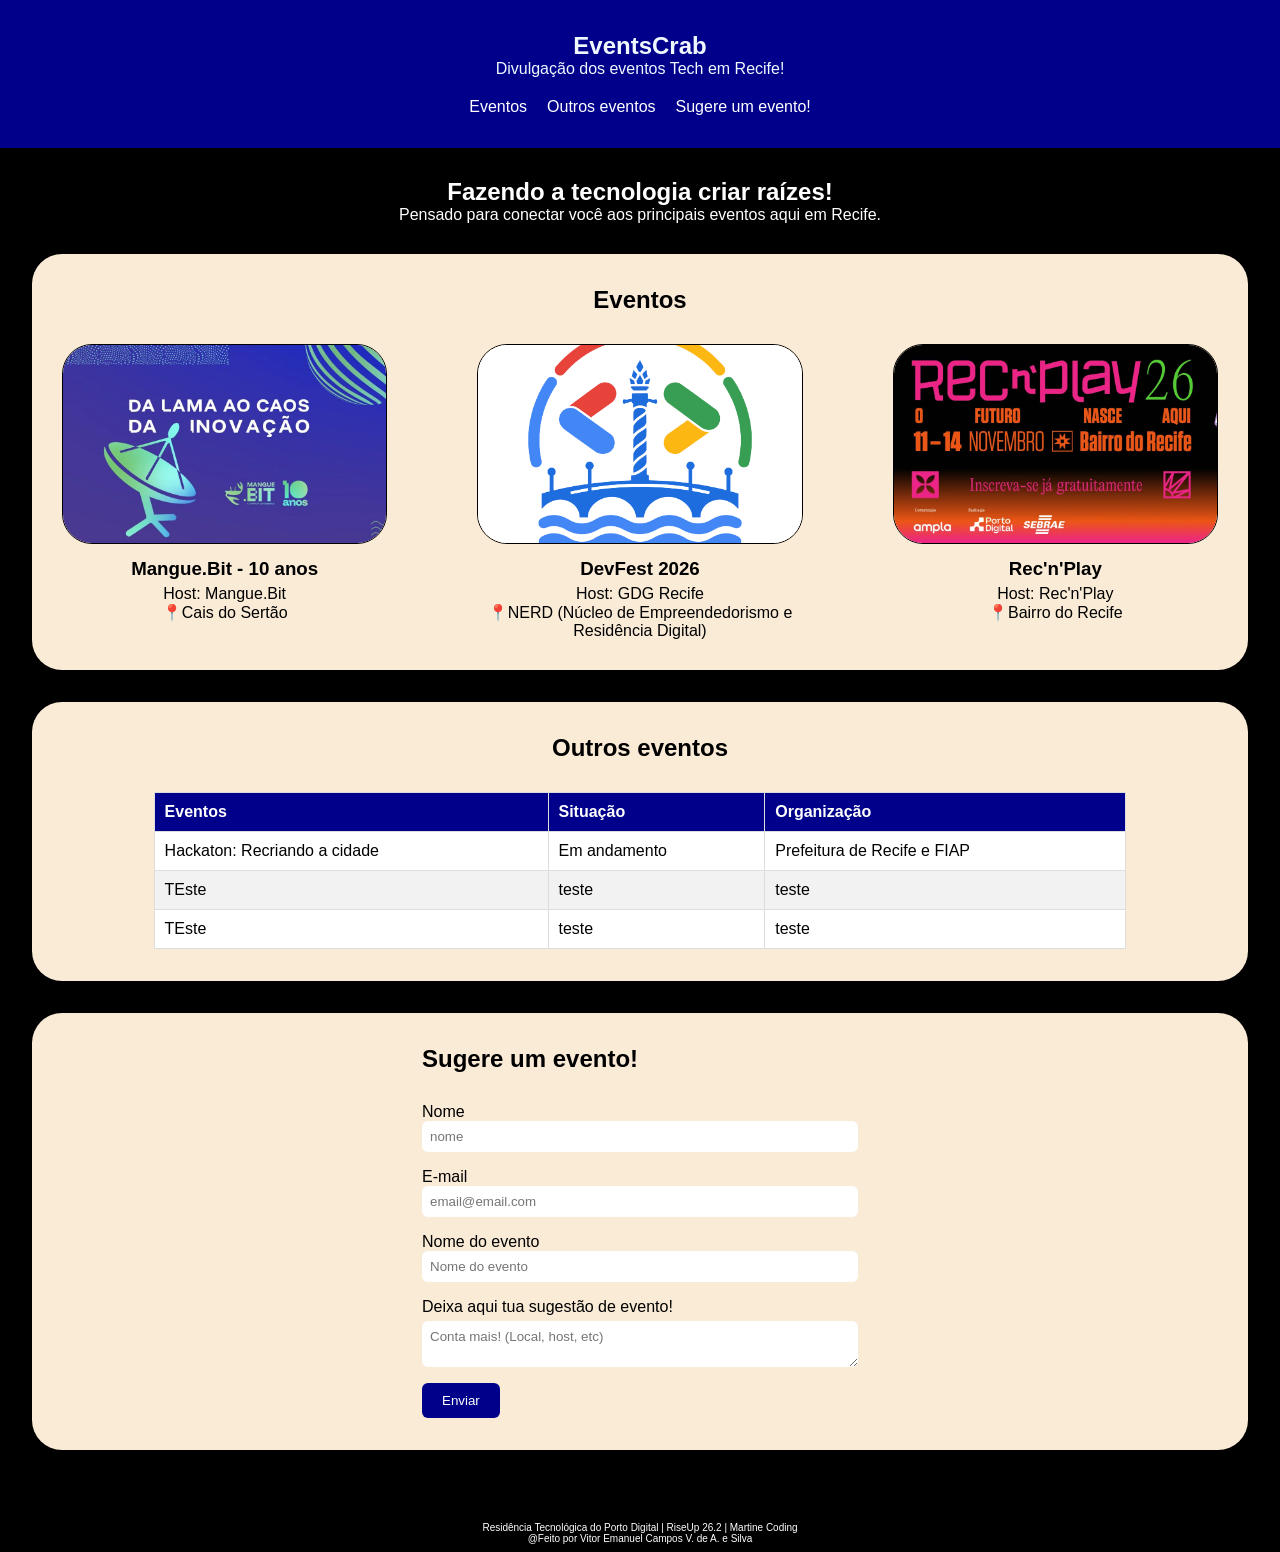
==== segundo-site/index.html @ ab200de3 "add second site" ====
<!DOCTYPE html>
<html lang="pt-br">

<head>
    <meta charset="UTF-8">
    <meta name="viewport" content="width=device-width, initial-scale=1.0">
    <title>Martine Coding - RiseUp 26.2</title>
    <link rel="stylesheet" href="style.css">
</head>

<body>
    <header>
        <section id="logo">
            <h1>EventsCrab</h1>
            <p>Divulgação dos eventos Tech em Recife!</p>
        </section>
        <nav id="navbar">
            <a href="#grid">Eventos</a>
            <a href="#tabela"> Outros eventos</a>
            <a href="#form"> Sugere um evento!</a>
        </nav>
    </header>
    <main>
        <section id="descricao">
            <h2>Fazendo a tecnologia criar raízes!</h2>
            <p>Pensado para conectar você aos principais eventos aqui em Recife.</p>
        </section>
        <section id="grid">
            <h2>Eventos</h2>
            <div class="grid-cards">
                <div class="grid-card">
                    <img src="img/manguebit.jpg" alt="Imagem do Marco Zero, Recife/Pernambuco">
                    <h3>Mangue.Bit - 10 anos</h3>
                    <p>Host: Mangue.Bit</p>
                    <p>📍Cais do Sertão</p>
                </div>
                <div class="grid-card">
                    <img src="img/gdg.png" alt="">
                    <h3>DevFest 2026</h3>
                    <p>Host: GDG Recife</p>
                    <p>📍NERD (Núcleo de Empreendedorismo e Residência Digital)</p>
                </div>
                <div class="grid-card">
                    <img src="img/recnplay.webp" alt="">
                    <h3>Rec'n'Play</h3>
                    <p>Host: Rec'n'Play</p>
                    <p>📍Bairro do Recife</p>
                </div>
            </div>
        </section>
        <section id="tabela">
            <h2>Outros eventos</h2>
            <div class="table">
                <table>
                    <thead>
                        <tr>
                            <th>Eventos</th>
                            <th>Situação</th>
                            <th>Organização</th>
                        </tr>
                    </thead>
                    <tbody>
                        <tr>
                            <td>Hackaton: Recriando a cidade</td>
                            <td>Em andamento</td>
                            <td>Prefeitura de Recife e FIAP</td>
                        </tr>
                        <tr>
                            <td>TEste</td>
                            <td>teste</td>
                            <td>teste</td>
                        </tr>
                        <tr>
                            <td>TEste</td>
                            <td>teste</td>
                            <td>teste</td>
                        </tr>
                    </tbody>
                </table>
            </div>
        </section>
        <section id="form">
            <div class="formulario">
                <h2>Sugere um evento!</h2>
                <form>
                    <div class="campo">
                        <label for="nome">Nome</label>
                        <input type="text" name="nome" id="nome" placeholder="nome" required>
                    </div>

                    <div class="campo">
                        <label for="email">E-mail</label>
                        <input type="email" name="email" id="email" placeholder="email@email.com" required>
                    </div>

                    <div class="campo">
                        <label for="evento">Nome do evento</label>
                        <input type="text" name="evento" id="evento" placeholder="Nome do evento" required>
                    </div>

                    <div class="campo">
                        <label for="sugestao">Deixa aqui tua sugestão de evento!</label>
                        <textarea name="sugestao" id="sugestao" placeholder="Conta mais! (Local, host, etc)" required></textarea>
                    </div>

                    <button type="submit">Enviar</button>
                </form>
            </div>
        </section>
    </main>
    <footer>
        <p>Residência Tecnológica do Porto Digital | RiseUp 26.2 | Martine Coding</p>
        <p>@Feito por Vitor Emanuel Campos V. de A. e Silva</p>
    </footer>
</body>

</html>
---- segundo-site/style.css ----
* {
    margin: 0;
    padding: 0;
    box-sizing: border-box;
    font-family: Arial, Helvetica, sans-serif;
}

body {
    display: grid;
    grid-template-rows: auto 1fr auto;
    min-height: 100vh;
    background-color: black;
}

header {
    background-color: darkblue;
    color: aliceblue;
    padding: 2rem;
    display: block;
    text-align: center;
}

#navbar {
    display: flex;
    justify-content: center;
    gap: 20px;
    margin-top: 20px;
}

#navbar a {
    color: white;
    text-decoration: none;
}

#navbar a:hover {
    text-decoration: underline;
}

main {
    display: block;
}

#descricao {
    padding: 30px;
    color: white;
    display: flex;
    flex-direction: column;
    text-align: center;
    justify-content: center;
}

#grid {
    background-color: antiquewhite;
    margin: 0 2rem 2rem 2rem;
    border-radius: 30px;
    display: flex;
    align-items: center;
    flex-direction: column;
}

#grid h2 {
    margin-top: 2rem;
}

.grid-cards {
    display: grid;
    gap: 30px;
    grid-template-columns: 1fr;
}

.grid-card {
    margin: 30px;
    justify-content: center;
    text-align: center;
    transition: transform 0.2s;
}

.grid-card:hover {
    transform: scale(1.05);
}

.grid-card img {
    width: 100%;
    height: 200px;
    object-fit: cover;
    border: 1px solid black;
    border-radius: 30px;
    margin-bottom: 10px;
}

.grid-card h3 {
    margin-bottom: 5px;
}

#tabela {
    background-color: antiquewhite;
    margin: 2rem;
    border-radius: 30px;
    margin-top: 30px;
    display: flex;
    align-items: center;
    flex-direction: column;
}

#tabela h2 {
    margin-top: 2rem;
}

.table {
    width: 80%;
    margin: 2rem;
    border-radius: 30px;
    margin-top: 30px;
    display: flex;
    align-items: center;
    flex-direction: column;
}

table {
    width: 100%;
    border-collapse: collapse;
    font-family: Arial, sans-serif;
    background-color: white;
}

th, td {
    padding: 10px;
    text-align: left;
    border: 1px solid #ddd;
}

thead tr {
    background-color: darkblue;
    color: #ffffff;
}

tbody tr:nth-child(even) {
    background-color: #f2f2f2;
}

tbody tr:hover {
    background-color: #d1ecf1;
}

#form {
    background-color: antiquewhite;
    margin: 2rem;
    border-radius: 30px;
    margin-top: 30px;
    display: flex;
    align-items: center;
    justify-content: center;
}

.formulario {
    display: flex;
    flex-direction: column;
    gap: 30px;
    width: 100%;
    max-width: 500px;
    padding: 2rem;
}

.formulario h2 {
    margin-top: 0;
}

.campo {
    display: flex;
    flex-direction: column;
    margin-bottom: 16px;
}

.campo input, .campo textarea {
    padding: 8px;
    border: none;
    border-radius: 6px;
}

.campo textarea {
    margin-top: 5px;
}

button {
    background-color: darkblue;
    color: white;
    border: none;
    padding: 10px 20px;
    border-radius: 6px;
    cursor: pointer;
    align-self: flex-start;
}

button:hover {
    background-color: #0000e5;
}

footer {
    color: white;
    margin-top: 2rem;
    padding: 0.5rem;
    display: flex;
    flex-direction: column;
    align-items: center;
    font-size: 10px;
}

@media (min-width: 768px) {
    .grid-cards {
        grid-template-columns: 1fr 1fr;

    }
}

@media (min-width: 1024px) {
    .grid-cards {
        grid-template-columns: 1fr 1fr 1fr;
    }
}
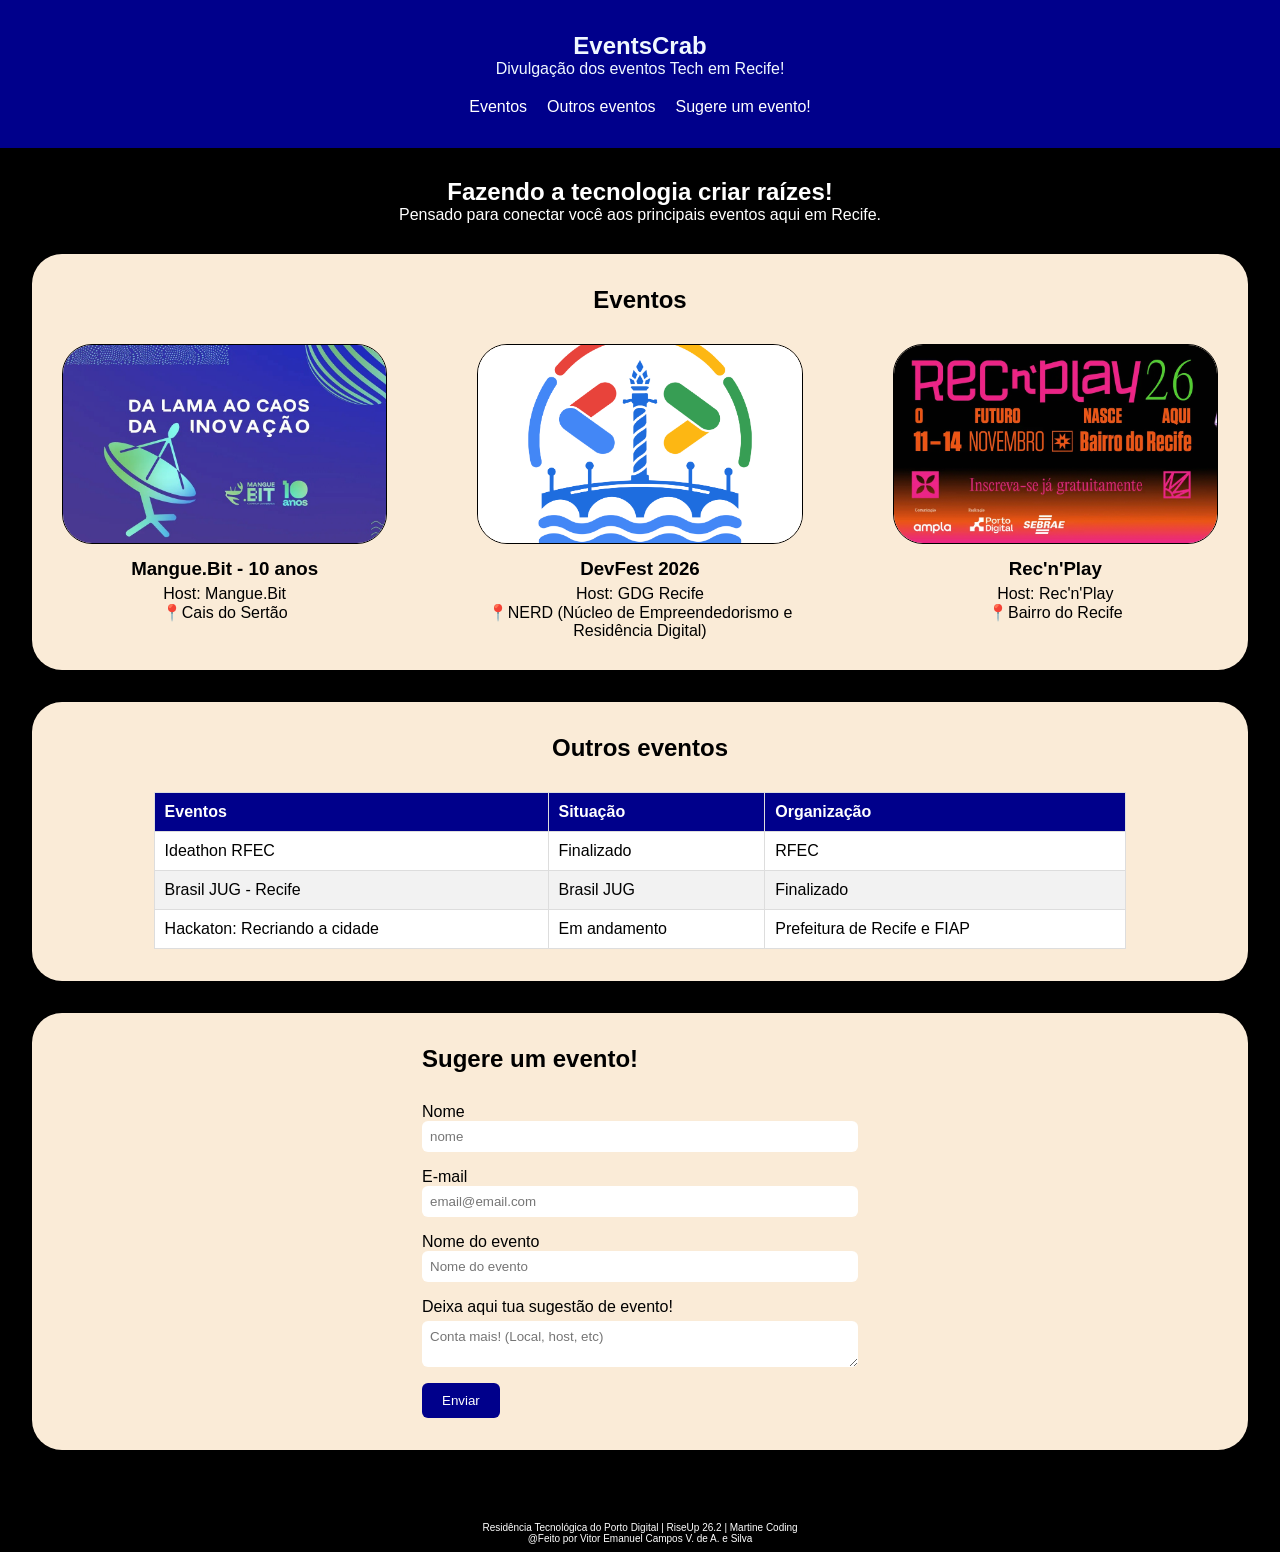
==== commit 15dbe93e: "changing index" ====
--- a/segundo-site/index.html
+++ b/segundo-site/index.html
@@ -61,19 +61,19 @@
                     </thead>
                     <tbody>
                         <tr>
+                            <td>Ideathon RFEC</td>
+                            <td>Finalizado</td>
+                            <td>RFEC</td>
+                        </tr>
+                        <tr>
+                            <td>Brasil JUG - Recife</td>
+                            <td>Brasil JUG</td>
+                            <td>Finalizado</td>
+                        </tr>
+                        <tr>
                             <td>Hackaton: Recriando a cidade</td>
                             <td>Em andamento</td>
                             <td>Prefeitura de Recife e FIAP</td>
-                        </tr>
-                        <tr>
-                            <td>TEste</td>
-                            <td>teste</td>
-                            <td>teste</td>
-                        </tr>
-                        <tr>
-                            <td>TEste</td>
-                            <td>teste</td>
-                            <td>teste</td>
                         </tr>
                     </tbody>
                 </table>
@@ -100,7 +100,8 @@
 
                     <div class="campo">
                         <label for="sugestao">Deixa aqui tua sugestão de evento!</label>
-                        <textarea name="sugestao" id="sugestao" placeholder="Conta mais! (Local, host, etc)" required></textarea>
+                        <textarea name="sugestao" id="sugestao" placeholder="Conta mais! (Local, host, etc)"
+                            required></textarea>
                     </div>
 
                     <button type="submit">Enviar</button>
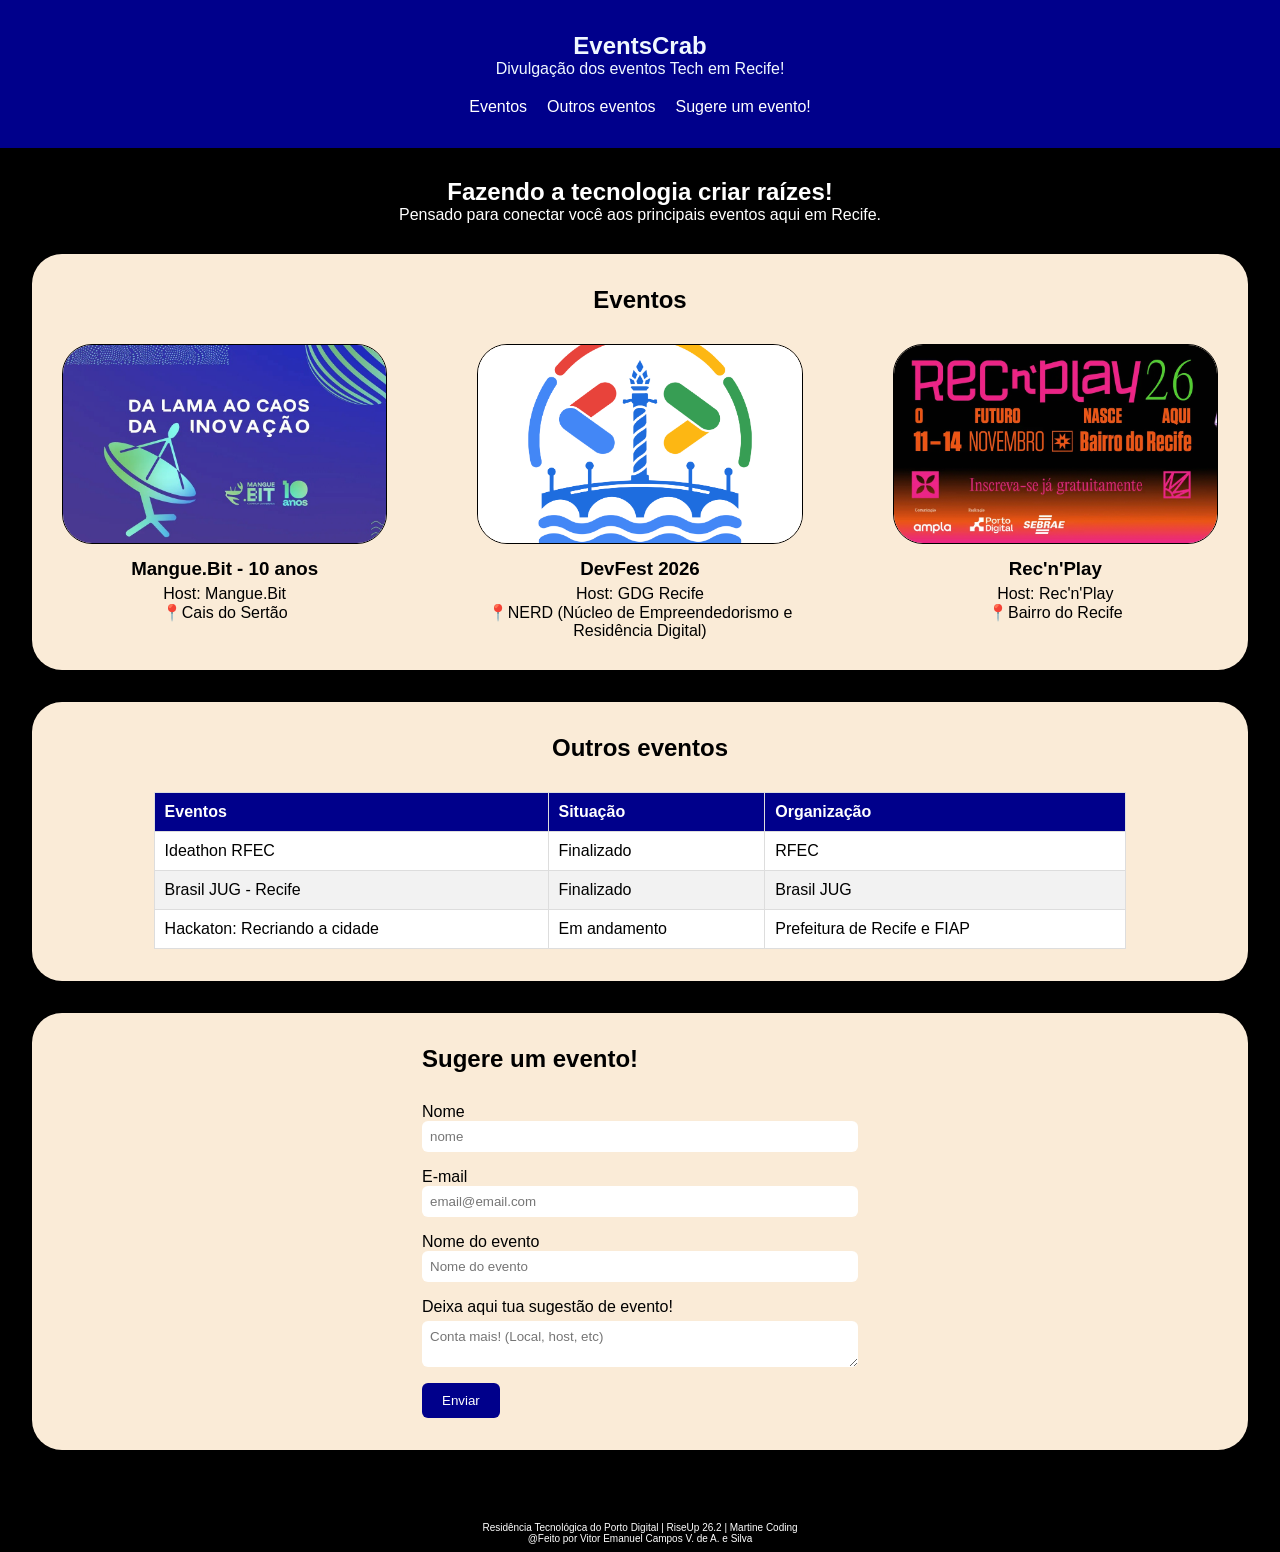
==== commit 3ff4766b: "fix: error in table" ====
--- a/segundo-site/index.html
+++ b/segundo-site/index.html
@@ -67,8 +67,8 @@
                         </tr>
                         <tr>
                             <td>Brasil JUG - Recife</td>
+                            <td>Finalizado</td>
                             <td>Brasil JUG</td>
-                            <td>Finalizado</td>
                         </tr>
                         <tr>
                             <td>Hackaton: Recriando a cidade</td>
